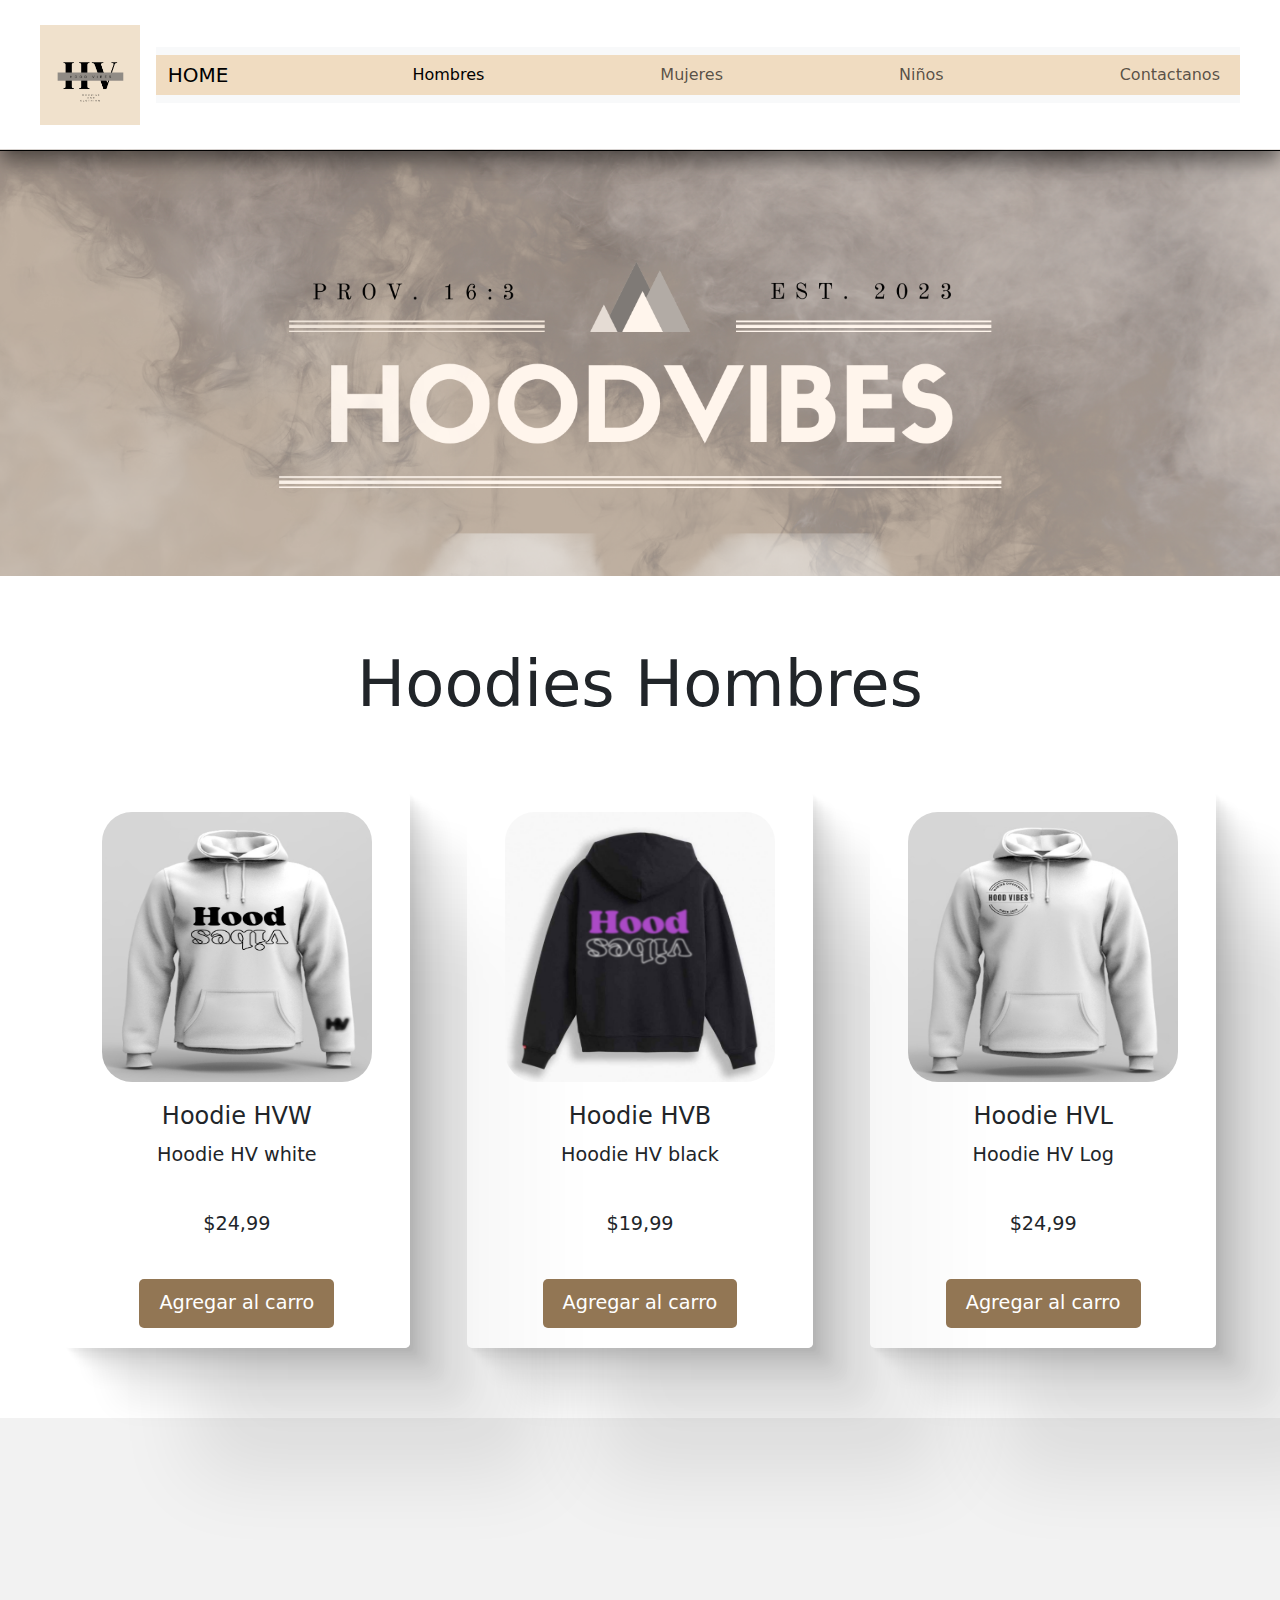
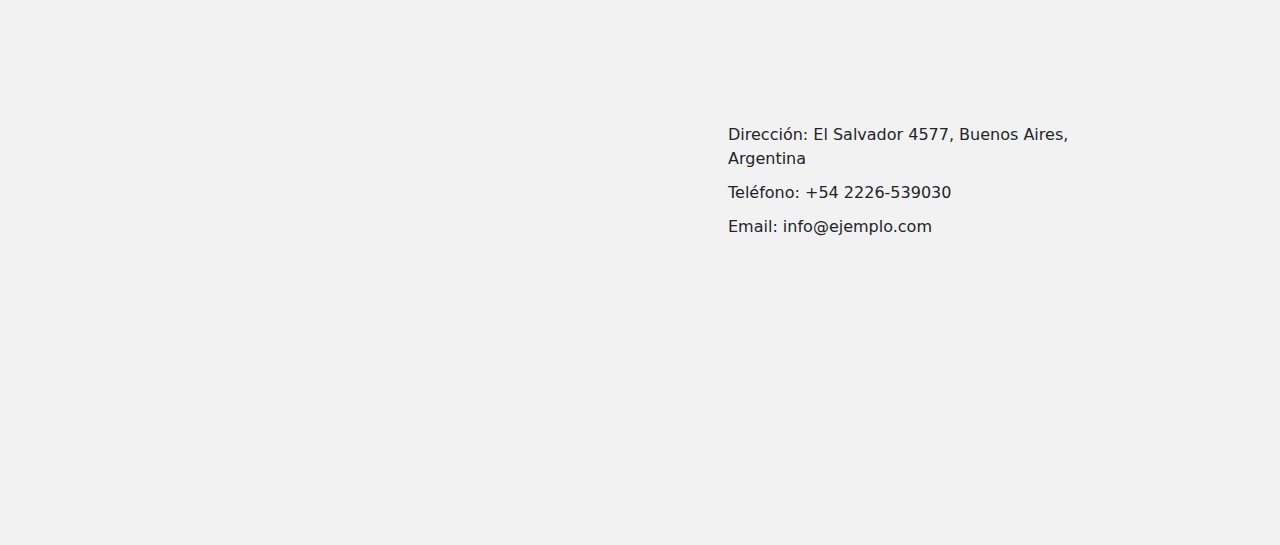
==== pages/hombres.html @ 0af55d05 "Primer commit" ====
<!DOCTYPE html>
<html lang="es">
<head>
  <meta charset="UTF-8">
  <meta name="viewport" content="width=device-width, initial-scale=1.0">
  <title>Tienda de Ropa - Hombres</title>
  <link rel="stylesheet" href="../css/main.css">
  <link rel="stylesheet" href="../css/css/bootstrap.min.css">
  <link rel="icon" type="image/png" sizes="32x32" href="../media/Black White Minimalist Elegant Letter Initial Name Monogram Logo (1).png">
  <!-- fin de los favicon -->

</head>
<body>
  <header>
    <div class="header-container">
      <a href="index.html">

        <img src="../media/Black White Minimalist Elegant Letter Initial Name Monogram Logo (1).png" width="100px" height="100px" alt="Logo de la Tienda de Ropa">
        <!-- Logo de la marca -->

      </a>
       <!-- <nav>
        <ul>
          <li><a  id="secc-i"  href="../index.html">Inicio</a></li>
          <li><a  id="secc-h"  href="../pages/hombres.html">Hombres</a></li>
          <li><a  id="secc-m"  href="../pages/mujeres.html">Mujeres</a></li>
          <li><a  id="secc-N"  href="../pages/ninos.html">Niños</a></li>
          <li><a  id="secc-c"  href=" #footer ">Contacto</a></li>
           Lista con los sectores de la pagina
        </ul>
      </nav>  -->
      <nav class="navbar navbar-expand-lg bg-body-tertiary">    
        <div class="container-fluid">
          <a class="navbar-brand" href="../index.html">HOME</a>
          <button class="navbar-toggler" type="button" data-bs-toggle="collapse" data-bs-target="#navbarNav" aria-controls="navbarNav" aria-expanded="false" aria-label="Toggle navigation">
            <span class="navbar-toggler-icon"></span>
          </button>
          <div class="collapse navbar-collapse" id="navbarNav">
            <ul class="navbar-nav">
              <li class="nav-item">
                <a class="nav-link active" aria-current="page" href="./hombres.html">Hombres</a>
              </li>
              <li class="nav-item">
                <a class="nav-link" href="./mujeres.html">Mujeres</a>
              </li>
              <li class="nav-item">
                <a class="nav-link" href="./ninos.html">Niños</a>
              </li>
              <li class="nav-item">
                <a class="nav-link" href="#footer">Contactanos</a>
              </li>
            </ul>
            <!-- navbar de Bootstrap -->
          </div>
        </div>
      </nav>
    </div> 
  </header>
 </body>
  <!-- Fin del header  -->
  <main>

      <!-- </div> --> 
      <section class="post-banner">
        <img id="foto-ban" src="../media/banner 2 HOODVIBES.png" alt="Banner de la tienda de ropa">
        <h1>Hoodies Hombres</h1>

      <div class="product-container">
        <div class="product">
          <img src="../media/Hoodie blanco 2.png" alt="Producto 1">
          <h2>Hoodie HVW</h2>
          <p>Hoodie HV white </p>
          <p>$24,99</p>
          <button class="carrito">Agregar al carro</button>
        </div>
        <div class="product">
          <img src="../media/Hoodie negro ,,.png" alt="Producto 2">
          <h2>Hoodie HVB</h2>
          <p>Hoodie HV black </p>
          <p>$19,99</p>
          <button class="carrito">Agregar al carro</button>
        </div>
        <div class="product">
          <img src="../media/Diseño hoodie blanco.png" alt="Producto 3">
          <h2>Hoodie HVL</h2>
          <p>Hoodie HV Log</p>
          <p>$24,99</p>
          <button class="carrito">Agregar al carro</button>
        </div>
      </div>
    </div>
  </main>

  <footer id="footer">
    <div class="mapa">
      <iframe src="https://www.google.com/maps/embed?pb=!1m18!1m12!1m3!1d13139.52524123755!2d-58.44602342854807!3d-34.58186965086755!2m3!1f0!2f0!3f0!3m2!1i1024!2i768!4f13.1!3m3!1m2!1s0x95bcb5924702e2d1%3A0x70b075b79ca9b53e!2sPalermo%20Hollywood%2C%20CABA!5e0!3m2!1ses!2sar!4v1683251488282!5m2!1ses!2sar" width="400" height="300" style="border:0;" allowfullscreen="" loading="lazy" referrerpolicy="no-referrer-when-downgrade"></iframe>
    </div>

    <div class="info">
      <p>Dirección: El Salvador 4577, Buenos Aires, Argentina</p>
      <p>Teléfono: +54 2226-539030</p>
      <p>Email: info@ejemplo.com</p>
    </div>
  </footer>

  <!-- Fin del footer y su contenido  -->
---- css/main.css ----
/* Estilos generales */

* {
    margin: 0;
    padding: 0;
    box-sizing: border-box;
  }
  
  body {
    font-family: Arial, sans-serif;
    font-size: 16px;
    line-height: 1.6;
    color: #4d4d4d;
  }
  /* TODAS LAS LETRAS DE EL INICIO */
  a {
    color: #353535;
    text-decoration: none;
  }
/* Borra las barras de los html */
  
  header {
    background-color: #ffffff5b;
    border-bottom: 0.5px solid #000000;
    padding: 25px;
  }
  
  .header-container {
    display: flex;
    justify-content: space-between;
    align-items: center;
    max-width: 1200px;
    margin: 0 auto;
  }
  
  header {

    background:#ffffff9c;
    position: fixed;
    top: 0;
    left: 0;
    width: 100%;
    box-shadow: 0px 10px 20px 0px rgba(0, 0, 0, 0.5);
   }
   /* sombra al header conteiner  */

  nav ul {
    list-style: disc;
    display: flex;
  }
  
  nav ul li {
    margin-left: 160px;
  }
  
  nav ul li a {
    font-weight: bolder;
  }
  
  #foto-ban {
    display: block;
    max-width: 100%;
    margin-bottom: 70px;
    margin-top: 149px;
  }
/* el espacio entre el banner y el header  */

  .post-banner {
    background-color: #ffffff;
    text-align: center;
  }
  /* Centra el texto de el "post banner" */
  
  .post-banner h1 {
    font-size: 4rem;
    margin-bottom: 20px;
  }
  /* tamaño de la letra H1  */

  .post-banner p {
    font-size: 1.5rem;
    margin-bottom: 40px;
  }
  /* tamaño de la letra de p  */

  .btn {
    display: inline-block;
    background-color: #333;
    color: #fff;
    padding: 10px 20px;
    border-radius: 5px;
    transition: all 0.3s ease;
  }

  .btn:hover {
    background-color: #c2a580;
    color: #ffffff;
    border: 1px solid #000000;
  }

  /* sombrita fachera del boton */

  .ropa-hombres {
    background-color: #cfb3926b;
    padding: 100px;
    text-align: center;
  }
  /* seccion de ropa de hombres */
  
  .ropa-hombres h2 {
    font-size: 2rem;
    margin-bottom: 20px;
  }
  /* tamaño y margin del h2  */
  
  .ropa-hombres p {
    font-size: 1.2rem;
    margin-bottom: 40px;
  }
  /* tamaño del p  */

  .ropa-mujeres {
    background-color: #dadada;
    padding: 100px;
    text-align: center;
  }
  /* seccion ropa de mujeres */
  
  .ropa-mujeres h2 {
    font-size: 2rem;
    margin-bottom: 20px;
  }
  /* tamaño y margin de h2  */

  .ropa-mujeres p {
    font-size: 1.2rem;
    margin-bottom: 40px;
  }
  /* tamaño de fuente de p  */

  .ropa-niños {
    background-color: #cfb3926b;
    padding: 100px;
    text-align: center;
  }
  /* seccion de ropa de niños */
  
  .ropa-niños h2 {
    font-size: 2rem;
    margin-bottom: 20px;
  }
  /* tamaño y margin de h2 */

  .ropa-niños p {
    font-size: 1.2rem;
    margin-bottom: 40px;
  }
  /* tamaño de fuente de p */
  
  footer {
    background-color: #f2f2f2;
    padding: 200px;
    display: flex;
    flex-wrap: wrap;
    justify-content: space-between;
    align-items: center;
  }

  .mapa {
    width: 50%;
    margin-bottom: 20px;
  }

  .info {
    width: 40%;
    text-align: left;
  }

  .info p {
    margin: 10px 0;
  }

  /* configuracion del footer */

  /* seccion de hombre */
h1 {
  text-align: center;
  margin-top: 50px;
}

/* Estilos para el contenedor de los productos */
.product-container {
  display: flex;
  justify-content: space-between;
  width: 90%;
  margin: 0 auto;
  padding-top: 50px;
  margin-bottom: 70px;
}

/* Estilos para cada producto */
.product {
  width: 30%;
  text-align: center;
  background-color: #ffffffab;
  border-radius: 5px;
  box-shadow:
  3.6px 3.5px 2.2px rgba(0, 0, 0, 0.026),
  8.6px 8.4px 5.3px rgba(0, 0, 0, 0.038),
  16.2px 15.9px 10px rgba(0, 0, 0, 0.047),
  28.8px 28.4px 17.9px rgba(0, 0, 0, 0.056),
  53.9px 53.1px 33.4px rgba(0, 0, 0, 0.067),
  129px 127px 80px rgba(0, 0, 0, 0.09)
;
  padding: 20px;
}

/* Estilos para la imagen de cada producto */
.product img {
  display: inline-block;
  height: 270px;
  width: 270px;
  border-radius: 30px;
  margin-bottom: 20px;
}

/* Estilos para el título de cada producto */
.product h2 {
  font-size: 1.5rem;
  margin-bottom: 10px;
}

/* Estilos para la descripción de cada producto */
.product p {
  font-size: 1.2rem;
  line-height: 1.5;
}
/* Estilos para el botón "Agregar al carrito" */
.carrito {
  background-color: #927654;
  color: #fff;
  border: none;
  border-radius: 5px;
  padding: 10px 20px;
  font-size: 1.2rem;
  cursor: pointer;
  transition: background-color 0.3s ease-in-out;
}

.carrito:hover {
  background-color: #fdc07152;
}

.container-fluid {
  background-color: #e4b06b65;
  /* background-color: #bb744bd0; */
}

.navbar {
  background-color: #bbb5af6e;
}

@media (max-width: 768px ) {
    
      body {
        font-family: Arial, sans-serif;
        font-size: 20px;
        line-height: 1.6;
        color: #4d4d4d;
      }
      /* TODAS LAS LETRAS DE EL INICIO */
      a {
        color: #353535;
        text-decoration: none;
      }
    /* Borra las barras de los html */
      
      header {
        max-width: 100%;
        background-color: #ffffff;
        border-bottom: 0.5px solid #000000;
        /* padding: 21px; */
      }
      
      .header-container {
        display: inline-flex;
        /* justify-content: center; */
        justify-content: space-between;
        align-items: center;
        max-width: 100%;
        margin: 0 auto;
      }
      
      header {
    
        background:#ffffffc4;
        position: fixed;
        top: 0;
        left: 0;
        width: 100%;
        box-shadow: 0px 10px 20px 0px rgba(0, 0, 0, 0.5);
       }
       /* sombra al header conteiner  */
    
      nav ul {
        list-style: disc;
        display: flex;
      }
      
      nav ul li {
        margin-left: 45px;
      }
      
      nav ul li a {
        font-weight: bolder;
      }
      
      #foto-ban {
        display: block;
        max-width: 100%;
        margin-bottom: 50px;
        margin-top: 149px;
      }
    /* el espacio entre el banner y el header  */
    
      .post-banner {
        background-color: #ffffff;
        text-align: grid ;
      }
      /* Centra el texto de el "post banner" */
      
      .post-banner h1 {
        font-size: 2.5rem;
        margin-bottom: 20px;
      }
      /* tamaño de la letra H1  */
    
      .post-banner p {
        font-size: 1.5rem;
        margin-bottom: 40px;
      }
      /* tamaño de la letra de p  */
    
      .btn {
        display: inline-block;
        background-color: #333;
        color: #ffffff;
        padding: 5px 10px;
        border-radius: 5px;
        transition: all 0.3s ease;
      }
    
      .btn:hover {
        background-color: #cfb3926b;
        color: #ffffff;
        border: 1px solid #000000;
      }
    
      /* sombrita fachera del boton */
    
      .ropa-hombres {
        background-color: #cfb3926b;
        padding: 100px;
        text-align: center;
      }
      /* seccion de ropa de hombres */
      
      .ropa-hombres h2 {
        font-size: 2rem;
        margin-bottom: 10px;
      }
      /* tamaño y margin del h2  */
      
      .ropa-hombres p {
        font-size: 1.2rem;
        margin-bottom: 30px;
      }
      /* tamaño del p  */
    
      .ropa-mujeres {
        background-color: #dadada;
        padding: 100px;
        text-align: center;
      }
      /* seccion ropa de mujeres */
      
      .ropa-mujeres h2 {
        font-size: 2rem;
        margin-bottom: 10px;
      }
      /* tamaño y margin de h2  */
    
      .ropa-mujeres p {
        font-size: 1.2rem;
        margin-bottom: 30px;
      }
      /* tamaño de fuente de p  */
    
      .ropa-niños {
        background-color: #cfb3926b;
        padding: 100px;
        text-align: center;
      }
      /* seccion de ropa de niños */
      
      .ropa-niños h2 {
        font-size: 2rem;
        margin-bottom: 10px;
      }
      /* tamaño y margin de h2 */
    
      .ropa-niños p {
        font-size: 1.2rem;
        margin-bottom: 30px;
      }
      /* tamaño de fuente de p */
      
      footer {
        background-color: #f2f2f2;
        padding: 200px;
        display: block;
        flex-wrap: wrap;
        justify-content: space-between;
        align-items: center;
      }
    
      .mapa {
        width: 30%;
        margin: 10px;
        text-align: center;
        float: left;
      }
    
      .info {
        margin: 60px;
        width: 40%;
        text-align: center;
      }
    
      .info p {
        margin: 40px 0;
        text-align:center ;
      }
    
      /* configuracion del footer */
    
      /* seccion de hombre */
    h1 {
      text-align: center;
      margin-top: 40px;
    }
    
    /* Estilos para el contenedor de los productos */
    .product-container {
      display: grid;
      justify-content: space-between;
      width: 100%;
      margin-left: 30%;
      padding-top: 10px;
      margin-bottom: 70px;
    }
    
    /* Estilos para cada producto */
    .product {
      width: 100%;
      text-align: grid;
      background-color: #ddd7d7a1;
      border-radius: 5px;
      box-shadow:
      3.6px 3.5px 2.2px rgba(0, 0, 0, 0.026),
      8.6px 8.4px 5.3px rgba(0, 0, 0, 0.038),
      16.2px 15.9px 10px rgba(0, 0, 0, 0.047),
      28.8px 28.4px 17.9px rgba(0, 0, 0, 0.056),
      53.9px 53.1px 33.4px rgba(0, 0, 0, 0.067),
      129px 127px 80px rgba(0, 0, 0, 0.09)
    ;
      padding: 40px;
    }
    
    /* Estilos para la imagen de cada producto */
    .product img {
      display: grid;
      height: 270px;
      width: 270px;
      border-radius: 30px;
      margin-bottom: 20px;
    }
    
    /* Estilos para el título de cada producto */
    .product h2 {
      font-size: 1.5rem;
      margin-bottom: 10px;
    }
    
    /* Estilos para la descripción de cada producto */
    .product p {
      font-size: 1.2rem;
      line-height: 1.5;
    }

    /* Estilos para el botón "Agregar al carrito" */
    .carrito {
      background-color: #927654;
      color: #fff;
      border: none;
      border-radius: 5px;
      padding: 10px 20px;
      font-size: 1.2rem;
      cursor: pointer;
      transition: background-color 0.3s ease-in-out;
    }
    
    .carrito:hover {
      background-color: #af926e;
    }
   }
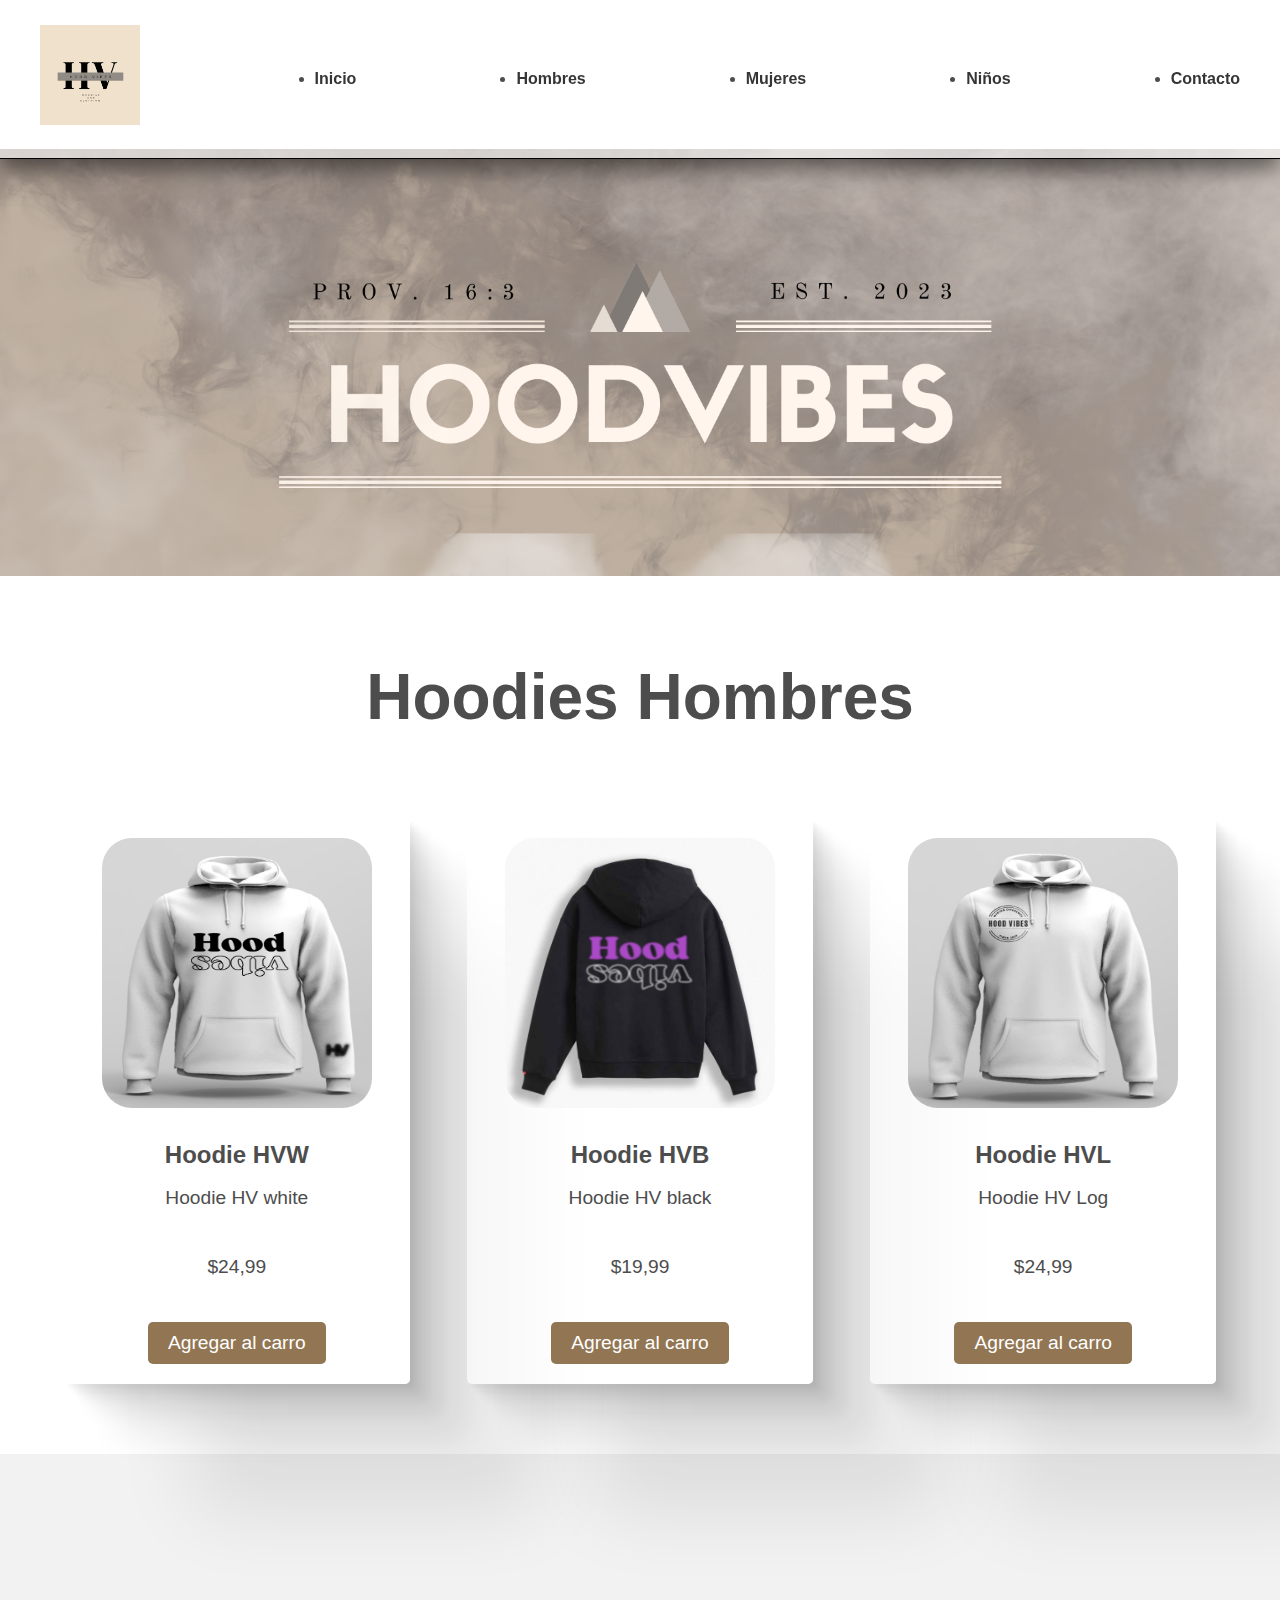
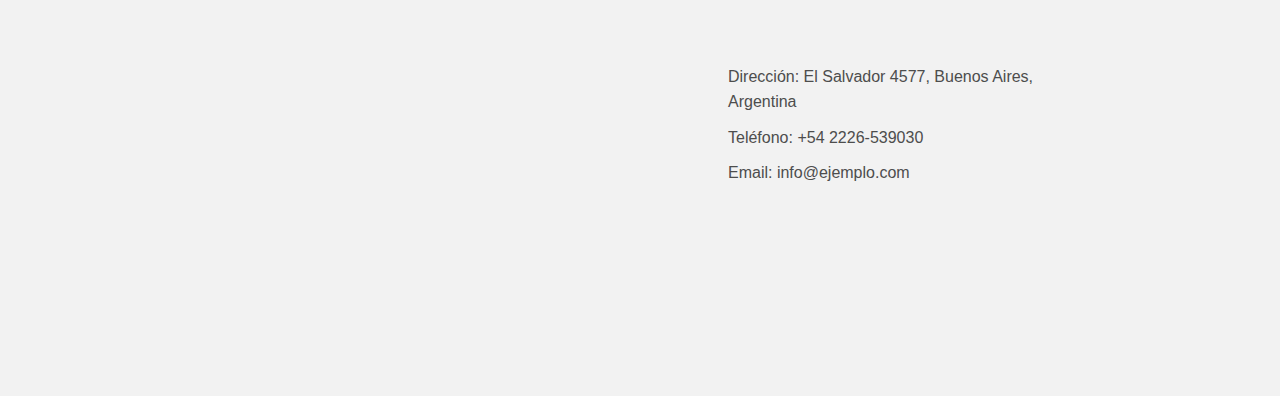
==== commit 052a59b2: "Arreglos" ====
--- a/pages/hombres.html
+++ b/pages/hombres.html
@@ -5,7 +5,6 @@
   <meta name="viewport" content="width=device-width, initial-scale=1.0">
   <title>Tienda de Ropa - Hombres</title>
   <link rel="stylesheet" href="../css/main.css">
-  <link rel="stylesheet" href="../css/css/bootstrap.min.css">
   <link rel="icon" type="image/png" sizes="32x32" href="../media/Black White Minimalist Elegant Letter Initial Name Monogram Logo (1).png">
   <!-- fin de los favicon -->
 
@@ -14,47 +13,20 @@
   <header>
     <div class="header-container">
       <a href="index.html">
-
         <img src="../media/Black White Minimalist Elegant Letter Initial Name Monogram Logo (1).png" width="100px" height="100px" alt="Logo de la Tienda de Ropa">
         <!-- Logo de la marca -->
-
       </a>
-       <!-- <nav>
+      <nav>
         <ul>
           <li><a  id="secc-i"  href="../index.html">Inicio</a></li>
           <li><a  id="secc-h"  href="../pages/hombres.html">Hombres</a></li>
           <li><a  id="secc-m"  href="../pages/mujeres.html">Mujeres</a></li>
           <li><a  id="secc-N"  href="../pages/ninos.html">Niños</a></li>
           <li><a  id="secc-c"  href=" #footer ">Contacto</a></li>
-           Lista con los sectores de la pagina
+           <!-- Lista con los sectores de la pagina -->
         </ul>
-      </nav>  -->
-      <nav class="navbar navbar-expand-lg bg-body-tertiary">    
-        <div class="container-fluid">
-          <a class="navbar-brand" href="../index.html">HOME</a>
-          <button class="navbar-toggler" type="button" data-bs-toggle="collapse" data-bs-target="#navbarNav" aria-controls="navbarNav" aria-expanded="false" aria-label="Toggle navigation">
-            <span class="navbar-toggler-icon"></span>
-          </button>
-          <div class="collapse navbar-collapse" id="navbarNav">
-            <ul class="navbar-nav">
-              <li class="nav-item">
-                <a class="nav-link active" aria-current="page" href="./hombres.html">Hombres</a>
-              </li>
-              <li class="nav-item">
-                <a class="nav-link" href="./mujeres.html">Mujeres</a>
-              </li>
-              <li class="nav-item">
-                <a class="nav-link" href="./ninos.html">Niños</a>
-              </li>
-              <li class="nav-item">
-                <a class="nav-link" href="#footer">Contactanos</a>
-              </li>
-            </ul>
-            <!-- navbar de Bootstrap -->
-          </div>
-        </div>
-      </nav>
-    </div> 
+      </nav>  
+    </div>  
   </header>
  </body>
   <!-- Fin del header  -->
@@ -93,7 +65,7 @@
 
   <footer id="footer">
     <div class="mapa">
-      <iframe src="https://www.google.com/maps/embed?pb=!1m18!1m12!1m3!1d13139.52524123755!2d-58.44602342854807!3d-34.58186965086755!2m3!1f0!2f0!3f0!3m2!1i1024!2i768!4f13.1!3m3!1m2!1s0x95bcb5924702e2d1%3A0x70b075b79ca9b53e!2sPalermo%20Hollywood%2C%20CABA!5e0!3m2!1ses!2sar!4v1683251488282!5m2!1ses!2sar" width="400" height="300" style="border:0;" allowfullscreen="" loading="lazy" referrerpolicy="no-referrer-when-downgrade"></iframe>
+      <!-- <iframe src="https://www.google.com/maps/embed?pb=!1m18!1m12!1m3!1d13139.52524123755!2d-58.44602342854807!3d-34.58186965086755!2m3!1f0!2f0!3f0!3m2!1i1024!2i768!4f13.1!3m3!1m2!1s0x95bcb5924702e2d1%3A0x70b075b79ca9b53e!2sPalermo%20Hollywood%2C%20CABA!5e0!3m2!1ses!2sar!4v1683251488282!5m2!1ses!2sar" width="250" height="150" style="border:0;" allowfullscreen="" loading="lazy" referrerpolicy="no-referrer-when-downgrade"></iframe> -->
     </div>
 
     <div class="info">
--- a/css/main.css
+++ b/css/main.css
@@ -256,10 +256,6 @@
   /* background-color: #bb744bd0; */
 }
 
-.navbar {
-  background-color: #bbb5af6e;
-}
-
 @media (max-width: 768px ) {
     
       body {
@@ -283,9 +279,9 @@
       }
       
       .header-container {
-        display: inline-flex;
-        /* justify-content: center; */
-        justify-content: space-between;
+        display:inline-flex;
+        justify-content: center;
+        /* justify-content: space-between; */
         align-items: center;
         max-width: 100%;
         margin: 0 auto;
@@ -294,7 +290,7 @@
       header {
     
         background:#ffffffc4;
-        position: fixed;
+        position: relative;
         top: 0;
         left: 0;
         width: 100%;
@@ -308,7 +304,7 @@
       }
       
       nav ul li {
-        margin-left: 45px;
+        margin-left: 1.5em ;
       }
       
       nav ul li a {
@@ -319,7 +315,7 @@
         display: block;
         max-width: 100%;
         margin-bottom: 50px;
-        margin-top: 149px;
+        margin-top:0px;
       }
     /* el espacio entre el banner y el header  */
     
@@ -425,20 +421,19 @@
       }
     
       .mapa {
-        width: 30%;
-        margin: 10px;
+        width: 20%;
+        margin: -0.5em;
         text-align: center;
-        float: left;
       }
     
       .info {
-        margin: 60px;
-        width: 40%;
+        margin: 0.2em;
+        width: 100%;
         text-align: center;
       }
     
       .info p {
-        margin: 40px 0;
+        margin: 30px 0;
         text-align:center ;
       }
     
@@ -447,14 +442,13 @@
       /* seccion de hombre */
     h1 {
       text-align: center;
-      margin-top: 40px;
+      margin-top: 30px;
     }
     
     /* Estilos para el contenedor de los productos */
     .product-container {
       display: grid;
-      justify-content: space-between;
-      width: 100%;
+      max-width: 100%;
       margin-left: 30%;
       padding-top: 10px;
       margin-bottom: 70px;
@@ -488,7 +482,7 @@
     
     /* Estilos para el título de cada producto */
     .product h2 {
-      font-size: 1.5rem;
+      font-size: 1.5em;
       margin-bottom: 10px;
     }
     
@@ -514,4 +508,258 @@
       background-color: #af926e;
     }
    }
-  +
+
+
+
+   @media (max-width: 576px ) {
+    
+    body {
+      font-family: Arial, sans-serif;
+      font-size: 12px;
+      line-height: 1;
+      color: #4d4d4d;
+    }
+    /* TODAS LAS LETRAS DE EL INICIO */
+    a {
+      color: #353535;
+      text-decoration: none;
+    }
+  /* Borra las barras de los html */
+    
+    header {
+      max-width: 100%;
+      background-color: #ffffff;
+      border-bottom: 0.5px solid #000000;
+      /* padding: 21px; */
+    }
+    
+    .header-container {
+      display:inline-flex;
+      justify-content: center;
+      /* justify-content: space-between; */
+      align-items: center;
+      max-width: 100%;
+      margin: 0 auto;
+    }
+    
+    header {
+  
+      background:#ffffffc4;
+      position: relative;
+      top: 0;
+      left: 0;
+      width: 100%;
+      box-shadow: 0px 10px 20px 0px rgba(0, 0, 0, 0.5);
+     }
+     /* sombra al header conteiner  */
+  
+    nav ul {
+      list-style: disc;
+      display: flex;
+    }
+    
+    nav ul li {
+      margin-left: 1.5em ;
+    }
+    
+    nav ul li a {
+      font-weight: bolder;
+    }
+    
+    #foto-ban {
+      display: block;
+      max-width: 100%;
+      margin-bottom: 50px;
+      margin-top:0px;
+    }
+  /* el espacio entre el banner y el header  */
+  
+    .post-banner {
+      background-color: #ffffff;
+      text-align: grid ;
+    }
+    /* Centra el texto de el "post banner" */
+    
+    .post-banner h1 {
+      font-size: 2.5rem;
+      margin-bottom: 20px;
+    }
+    /* tamaño de la letra H1  */
+  
+    .post-banner p {
+      font-size: 1.5rem;
+      margin-bottom: 40px;
+    }
+    /* tamaño de la letra de p  */
+  
+    .btn {
+      display: inline-block;
+      background-color: #333;
+      color: #ffffff;
+      padding: 5px 10px;
+      border-radius: 5px;
+      transition: all 0.3s ease;
+    }
+  
+    .btn:hover {
+      background-color: #cfb3926b;
+      color: #ffffff;
+      border: 1px solid #000000;
+    }
+  
+    /* sombrita fachera del boton */
+  
+    .ropa-hombres {
+      background-color: #cfb3926b;
+      padding: 100px;
+      text-align: center;
+    }
+    /* seccion de ropa de hombres */
+    
+    .ropa-hombres h2 {
+      font-size: 2rem;
+      margin-bottom: 10px;
+    }
+    /* tamaño y margin del h2  */
+    
+    .ropa-hombres p {
+      font-size: 1.2rem;
+      margin-bottom: 30px;
+    }
+    /* tamaño del p  */
+  
+    .ropa-mujeres {
+      background-color: #dadada;
+      padding: 100px;
+      text-align: center;
+    }
+    /* seccion ropa de mujeres */
+    
+    .ropa-mujeres h2 {
+      font-size: 2rem;
+      margin-bottom: 10px;
+    }
+    /* tamaño y margin de h2  */
+  
+    .ropa-mujeres p {
+      font-size: 1.2rem;
+      margin-bottom: 30px;
+    }
+    /* tamaño de fuente de p  */
+  
+    .ropa-niños {
+      background-color: #cfb3926b;
+      padding: 100px;
+      text-align: center;
+    }
+    /* seccion de ropa de niños */
+    
+    .ropa-niños h2 {
+      font-size: 2rem;
+      margin-bottom: 10px;
+    }
+    /* tamaño y margin de h2 */
+  
+    .ropa-niños p {
+      font-size: 1.2rem;
+      margin-bottom: 30px;
+    }
+    /* tamaño de fuente de p */
+    
+    footer {
+      background-color: #f2f2f2;
+      padding: 200px;
+      display: block;
+      flex-wrap: wrap;
+      justify-content: space-between;
+      align-items: center;
+    }
+  
+    /* .mapa {
+      width: 20px;
+      margin: -5em;
+      text-align: center;
+    } */
+  
+    .info {
+      width: 100%;
+      text-align: center;
+    }
+  
+    .info p {
+      max-width: 100%;
+      text-align:center ;
+    }
+  
+    /* configuracion del footer */
+  
+    /* seccion de hombre */
+  h1 {
+    text-align: center;
+    margin-top: 30px;
+  }
+  
+  /* Estilos para el contenedor de los productos */
+  .product-container {
+    display: grid;
+    max-width: 100%;
+    margin-left: 7em;
+    padding-top: 10px;
+    margin-bottom: 70px;
+  }
+  
+  /* Estilos para cada producto */
+  .product {
+    width: 100%;
+    text-align: grid;
+    background-color: #ddd7d7a1;
+    border-radius: 5px;
+    box-shadow:
+    3.6px 3.5px 2.2px rgba(0, 0, 0, 0.026),
+    8.6px 8.4px 5.3px rgba(0, 0, 0, 0.038),
+    16.2px 15.9px 10px rgba(0, 0, 0, 0.047),
+    28.8px 28.4px 17.9px rgba(0, 0, 0, 0.056),
+    53.9px 53.1px 33.4px rgba(0, 0, 0, 0.067),
+    129px 127px 80px rgba(0, 0, 0, 0.09)
+  ;
+    padding: auto;
+  }
+  
+  /* Estilos para la imagen de cada producto */
+  .product img {
+    display: grid;
+    height: 170px;
+    width: 170px;
+    border-radius: 30px;
+    margin-bottom: 20px;
+  }
+  
+  /* Estilos para el título de cada producto */
+  .product h2 {
+    font-size: 1.5em;
+    margin-bottom: 10px;
+  }
+  
+  /* Estilos para la descripción de cada producto */
+  .product p {
+    font-size: 1.2rem;
+    line-height: 1.5;
+  }
+
+  /* Estilos para el botón "Agregar al carrito" */
+  .carrito {
+    background-color: #927654;
+    color: #fff;
+    border: none;
+    border-radius: 5px;
+    padding: 10px 20px;
+    font-size: 1.2rem;
+    cursor: pointer;
+    transition: background-color 0.3s ease-in-out;
+  }
+  
+  .carrito:hover {
+    background-color: #af926e;
+  }
+ }
